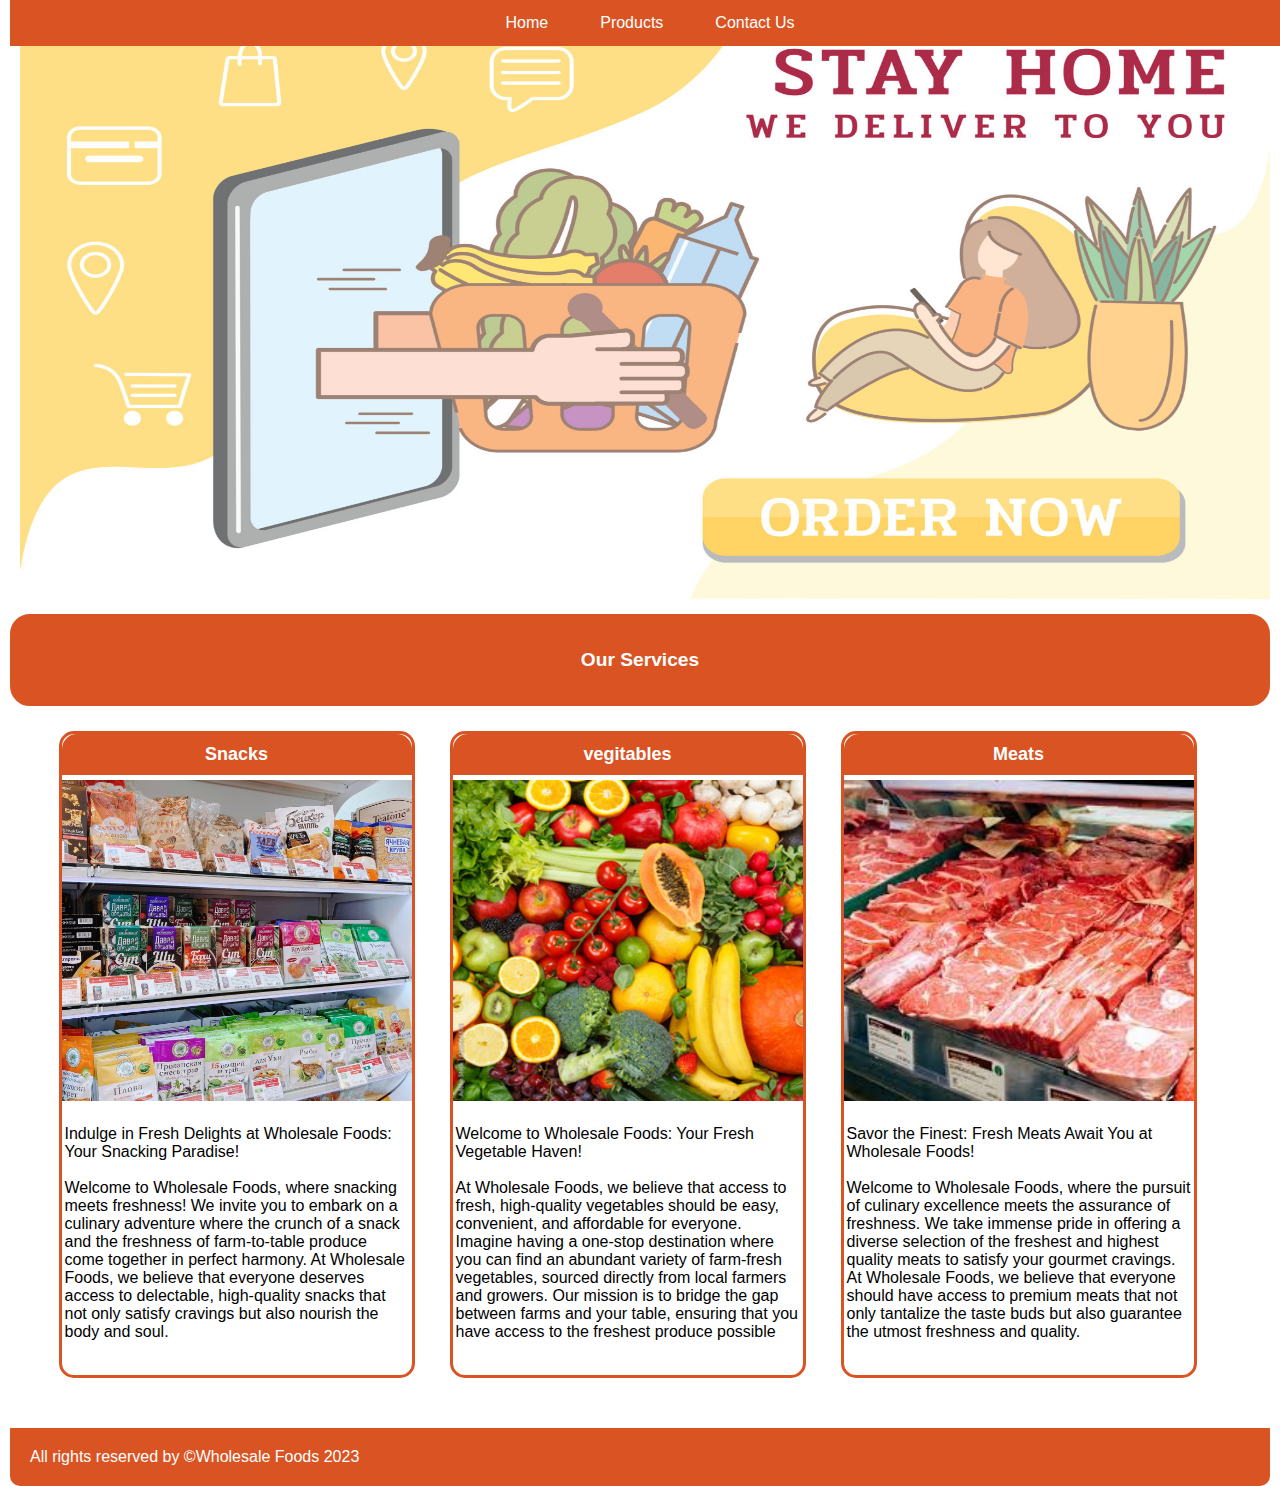
==== index.html @ e8318df2 "first commit" ====
<!DOCTYPE html>
<html lang="en">
  <head>
    <meta charset="UTF-8" />
    <meta name="viewport" content="width=device-width, initial-scale=1.0" />
    <link rel="stylesheet" href="style.css" />
    <title>Wholesale Foods</title>
  </head>
  <body>
    <ul class="topnav">
      <li><a href="index.html">Home</a></li>
      <li><a href="products.html">Products</a></li>
      <li><a href="contactUs.html">Contact Us</a></li>
    </ul>

    <div class="container">
      <div class="upper-div">
        <img src="resources/bg.jpg" alt="" />
      </div>
      <div class="mid-div-tittle">Our Services</div>

      <div class="mid-div">
        <a
          target="_blank"
          href="products.html"
        >
          <div class="cards">
            <h4>Snacks</h4>
            <img src="resources/snacks.jpeg" alt="" />
            <p>
              Indulge in Fresh Delights at Wholesale Foods: Your Snacking
              Paradise! <br />
              <br />
              Welcome to Wholesale Foods, where snacking meets freshness! We
              invite you to embark on a culinary adventure where the crunch of a
              snack and the freshness of farm-to-table produce come together in
              perfect harmony. At Wholesale Foods, we believe that everyone
              deserves access to delectable, high-quality snacks that not only
              satisfy cravings but also nourish the body and soul.
            </p>
          </div>
        </a>

        <a
          target="_blank"
          href="products.html"
        >
          <div class="cards">
            <h4>vegitables</h4>
            <img src="resources/veg.jpg" alt="" />
            <p>
              Welcome to Wholesale Foods: Your Fresh Vegetable Haven! <br />
              <br />
              At Wholesale Foods, we believe that access to fresh, high-quality
              vegetables should be easy, convenient, and affordable for
              everyone. Imagine having a one-stop destination where you can find
              an abundant variety of farm-fresh vegetables, sourced directly
              from local farmers and growers. Our mission is to bridge the gap
              between farms and your table, ensuring that you have access to the
              freshest produce possible
            </p>
          </div>
        </a>

        <a
          target="_blank"
          href="products.html"
        >
          <div class="cards">
            <h4>Meats</h4>
            <img src="resources/meat.jpeg" alt="" />
            <p>
              Savor the Finest: Fresh Meats Await You at Wholesale Foods!
              <br /><br />

              Welcome to Wholesale Foods, where the pursuit of culinary
              excellence meets the assurance of freshness. We take immense pride
              in offering a diverse selection of the freshest and highest
              quality meats to satisfy your gourmet cravings. At Wholesale
              Foods, we believe that everyone should have access to premium
              meats that not only tantalize the taste buds but also guarantee
              the utmost freshness and quality.
            </p>
          </div>
        </a>
      </div>
    </div>


    <footer>All rights reserved by ©Wholesale Foods 2023</footer>

  </body>
</html>
---- style.css ----
* {
  margin: 0px 5px 0px 5px;
  font-family: Arial, Helvetica, sans-serif;
}

ul.topnav {
  display: flex;
  justify-content: center;
  list-style-type: none;
  margin: 0;
  padding: 0;
  overflow: hidden;
  background-color: rgb(218, 84, 35);
  position: fixed;
  width: 100%;
}

ul.topnav li {
  display: inline-block;
}

ul.topnav li a {
  display: block;
  color: white;
  text-align: center;
  padding: 14px 16px;
  text-decoration: none;
}

ul.topnav li a:hover:not(.active) {
  background-color: white;
  color: black;
}


.container{
    display:contents;
}

.container .upper-div img{
    width: 100%;
    height: 600px;
}

.mid-div-tittle{
    text-align: center;
    margin: 10px 0px 10px 0px;
    padding: 30px 30px 30px 30px;
    border: 5px solid rgb(218, 84, 35);
    border-radius: 20px;
    color: white;
    font-weight: bolder;
    font-size: larger;
    background-color: rgb(218, 84, 35);

}

.mid-div{
    margin: 10px 5px 10px 5px;
    /* padding: 5px 5px 5px 5px; */
    display: flex;
    justify-content: center;
    flex-wrap: wrap;
    overflow: hidden;
}

.cards{
    width: 28%;
    border: 3px solid rgb(218, 84, 35);
    border-radius: 15px;
    /* padding: 10px;  */
    margin-top: 15px;
    margin-right: 30px;
    /* overflow: hidden;  */
}

h4{
    color: white;
    font-size: 18px;
    padding: 10px;
    margin: 0px;
    text-align: center;
    background-color: rgb(218, 84, 35);
    border-radius: 15px 15px 0px 0px;

}

a{
    display: contents;
    text-decoration: none;
}

.mid-div a .cards img{
    width: 100%;
    height: 50%;
    margin: 5px 0px 0px 0px;

}


.cards p{
    margin: 20px 3px 5px 3px;
    color: black;
    font-family: 'Gill Sans', 'Gill Sans MT', Calibri, 'Trebuchet MS', sans-serif;
    display: flex;
    align-items: center;
}

footer{
    background-color: rgb(218, 84, 35);
    color: white;
    padding: 20px;
    border-radius: 0px 0px 10px 10px;
    margin: 50px 0px 0px 0px;
}


.grid-container {
    display: grid;
    grid-template-columns: repeat(3, 1fr);
    grid-gap: 20px;
    padding: 5%;

}

.category {
    border: 1px solid #ccc;
    padding: 20px;
}

.product {
    border: 1px solid #ccc;
    padding: 20px;
    margin-top: 10px;
    text-align: center;
}





@media screen and (max-width: 600px) {
  ul.topnav li.right,
  ul.topnav li {
    float: none;
  }
}
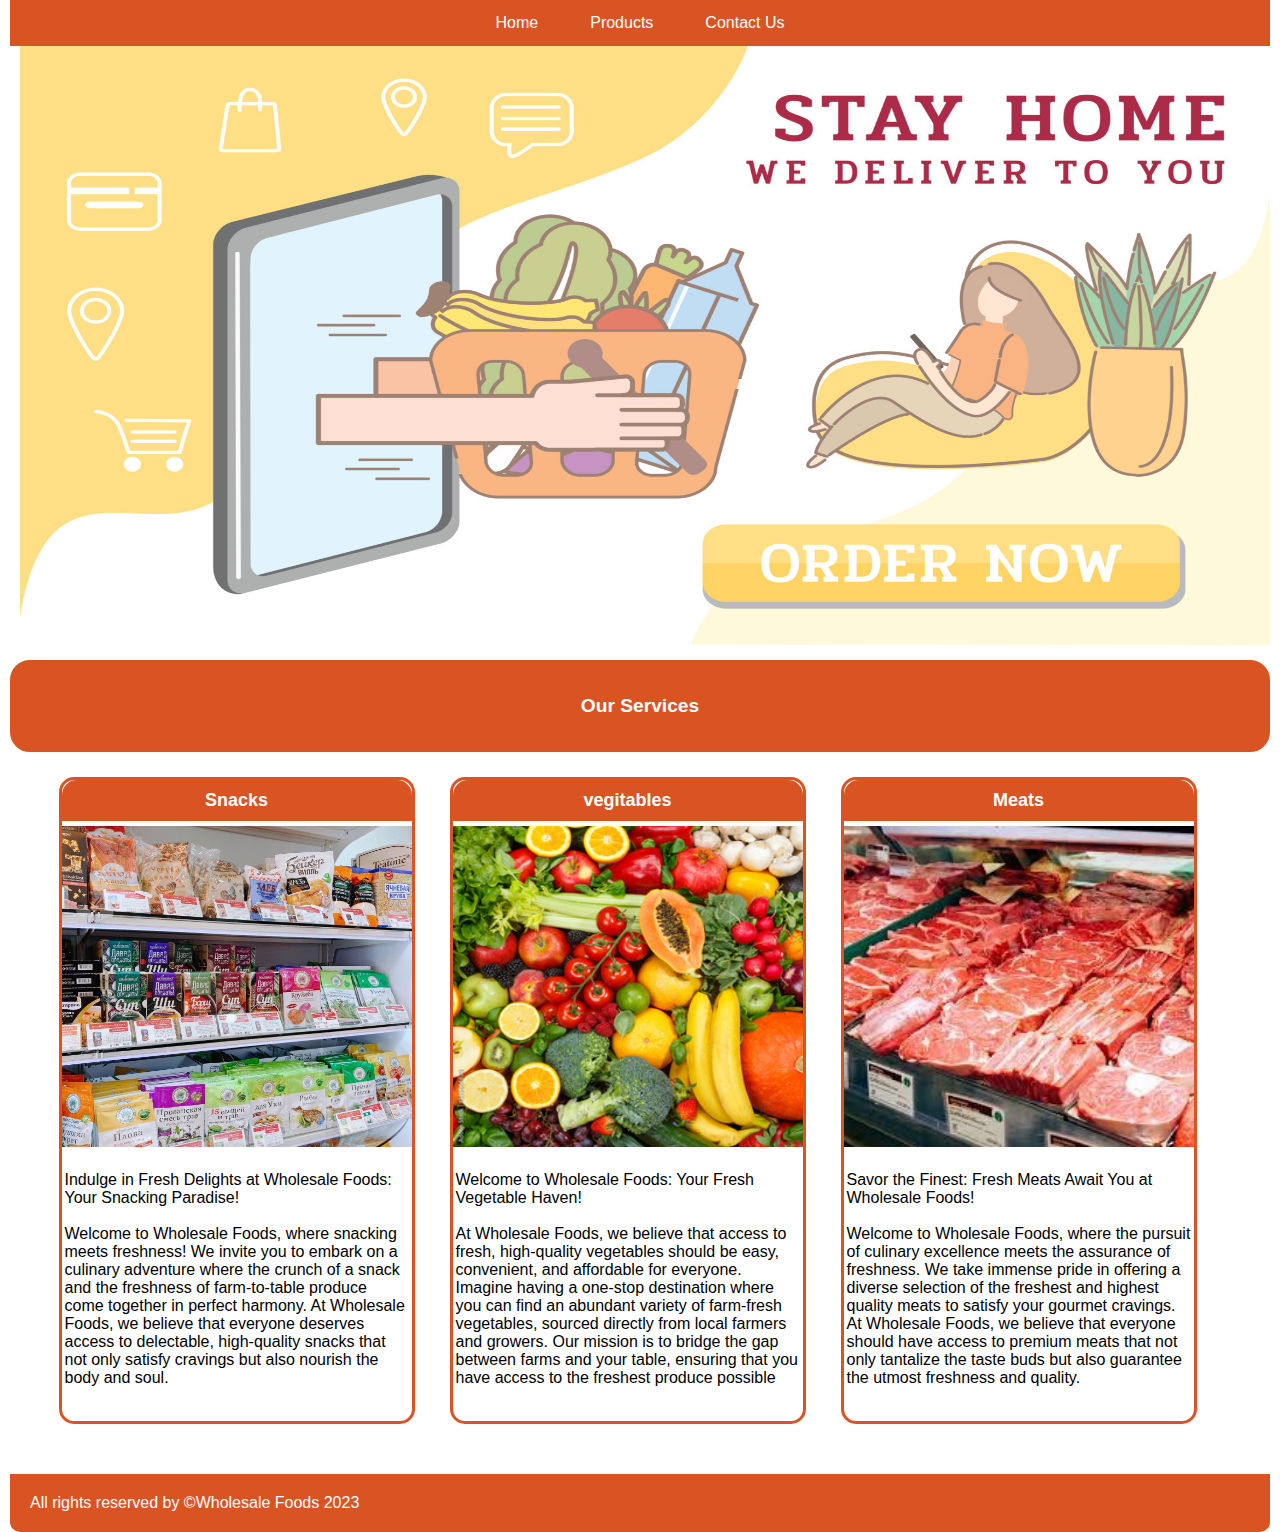
==== commit db3b801e: "blank updated" ====
--- a/index.html
+++ b/index.html
@@ -21,7 +21,6 @@
 
       <div class="mid-div">
         <a
-          target="_blank"
           href="products.html"
         >
           <div class="cards">
@@ -42,7 +41,6 @@
         </a>
 
         <a
-          target="_blank"
           href="products.html"
         >
           <div class="cards">
@@ -63,7 +61,6 @@
         </a>
 
         <a
-          target="_blank"
           href="products.html"
         >
           <div class="cards">
--- a/style.css
+++ b/style.css
@@ -11,7 +11,7 @@
   padding: 0;
   overflow: hidden;
   background-color: rgb(218, 84, 35);
-  position: fixed;
+  /* position: fixed; */
   width: 100%;
 }
 
@@ -35,6 +35,7 @@
 
 .container{
     display:contents;
+    padding: 100px;
 }
 
 .container .upper-div img{
@@ -117,23 +118,104 @@
 
 .grid-container {
     display: grid;
-    grid-template-columns: repeat(3, 1fr);
-    grid-gap: 20px;
-    padding: 5%;
-
-}
-
-.category {
+    grid-template-columns: 2fr 2fr 2fr 2fr;
+    grid-gap: 1%;
+}
+
+
+.grid-item {
     border: 1px solid #ccc;
-    padding: 20px;
-}
-
-.product {
-    border: 1px solid #ccc;
-    padding: 20px;
+    border-radius: 5px;
+    padding: 10px;
     margin-top: 10px;
     text-align: center;
 }
+
+.grid-item img{
+  width: 100%;
+}
+
+.product-title{
+  color: rgb(218, 84, 35);
+  font-size: larger;
+  font-weight: bolder;
+  text-align: center;
+  margin:5px 0px 5px 0px;
+  padding: 25px 25px 25px 25px;
+}
+
+.details{
+    text-align: center;
+    padding: 10px 10px 10px 10px;
+}
+
+
+.address{
+  display: flex;
+  flex-direction: column;
+  justify-content: space-around;
+  align-items: center;
+}
+
+.help-cards{
+  display: flex;
+  justify-content: space-evenly;
+  align-items: center;
+}
+
+.help-cards img{
+  width: 50%;
+}
+
+.help-cards p{
+  width: 100%;
+  line-height: 25px;
+}
+
+.highlight{
+  font-size: x-large;
+  font-weight: bolder;
+  color: rgb(82, 32, 129);
+}
+
+
+.contact-form{
+  display: block;
+  text-align: center;
+}
+
+.text-input{
+  display: inline;
+}
+
+
+input{
+  border-radius: 5px;
+  height: 20px;
+  width: 30%;
+}
+button{
+  background-color: rgb(148, 28, 28);
+  color: white;
+  padding: 10px 10px 10px 10px;
+  font-weight: 700;
+  border-radius: 15px;  
+}
+
+button:hover:not(.active) {
+  background-color: rgb(81, 126, 98);
+  color: rgb(255, 255, 255);
+}
+
+.showBox{
+  line-height: 25px;
+  margin-top: 50px;
+  border: 3px solid rgb(218, 84, 35);
+  border-radius: 5px;
+  box-shadow: rgba(49, 35, 30, 0.445) 5px 5px 5px 5px;
+  padding: 5% 5% 5% 5%;
+}
+
 
 
 
